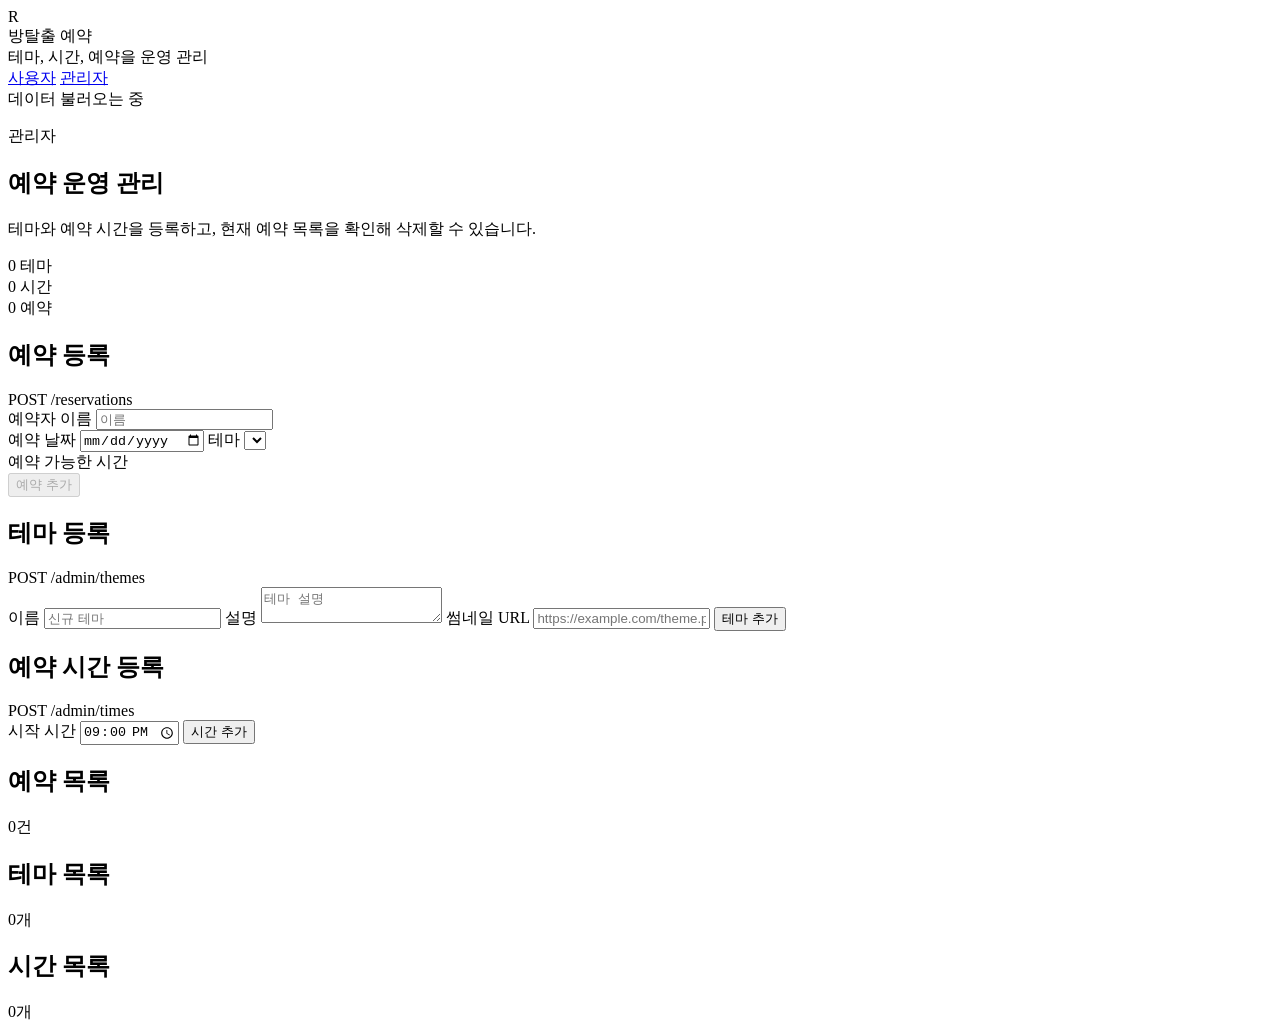
==== src/main/resources/static/admin.html @ b88a7721 "[🚀 사이클1 - 미션 (테마 + 사용자 예약)] 제이 미션 제출합니다. (#405) * feat: 이전 사이클 코드 마이그레이션  * feat: 예약 및 시간 목록 응답 형식 추" ====
<!doctype html>
<html lang="ko">
<head>
  <meta charset="UTF-8" />
  <meta name="viewport" content="width=device-width, initial-scale=1.0" />
  <link rel="icon" href="data:," />
  <title>방탈출 예약 관리자</title>
  <link rel="stylesheet" href="/css/roomescape.css" />
</head>
<body data-page="admin">
  <div class="app-shell">
    <header class="topbar">
      <div class="topbar-inner">
        <div class="brand">
          <div class="brand-mark">R</div>
          <div class="brand-text">
            <div class="brand-title">방탈출 예약</div>
            <div class="brand-subtitle">테마, 시간, 예약을 운영 관리</div>
          </div>
        </div>
        <div class="topbar-actions">
          <nav class="view-toggle" aria-label="화면 전환">
            <a id="userTab" class="view-button" href="/">사용자</a>
            <a id="adminTab" class="view-button active" href="/admin">관리자</a>
          </nav>
          <div id="sourceStatus" class="status-pill">
            <span class="status-dot"></span>
            <span>데이터 불러오는 중</span>
          </div>
        </div>
      </div>
    </header>

    <main>
      <section class="view-section" aria-label="관리자 화면">
        <div class="admin-header">
          <div class="admin-title-group">
            <p class="section-kicker">관리자</p>
            <h1 class="admin-title">예약 운영 관리</h1>
            <p class="admin-note">테마와 예약 시간을 등록하고, 현재 예약 목록을 확인해 삭제할 수 있습니다.</p>
          </div>
          <div class="admin-metrics" aria-label="운영 현황">
            <div class="metric">
              <span id="themeMetric" class="metric-value">0</span>
              <span class="metric-label">테마</span>
            </div>
            <div class="metric">
              <span id="timeMetric" class="metric-value">0</span>
              <span class="metric-label">시간</span>
            </div>
            <div class="metric">
              <span id="reservationMetric" class="metric-value">0</span>
              <span class="metric-label">예약</span>
            </div>
          </div>
        </div>

        <div class="admin-layout">
          <div class="admin-stack">
            <section class="admin-panel" aria-labelledby="adminReservationFormTitle">
              <div class="admin-panel-head">
                <h2 id="adminReservationFormTitle" class="admin-panel-title">예약 등록</h2>
                <span class="admin-count">POST /reservations</span>
              </div>
              <form id="adminReservationForm" class="admin-form">
                <label class="field">
                  <span class="label">예약자 이름</span>
                  <input id="adminReserveName" class="name-input" type="text" placeholder="이름" autocomplete="off" />
                </label>
                <div class="admin-reserve-grid">
                  <label class="field">
                    <span class="label">예약 날짜</span>
                    <input id="adminReserveDate" class="date-input" type="date" />
                  </label>
                  <label class="field">
                    <span class="label">테마</span>
                    <select id="adminReserveTheme" class="select-input"></select>
                  </label>
                </div>
                <div class="field">
                  <span class="label">예약 가능한 시간</span>
                  <div id="adminReserveTimeGrid" class="admin-time-grid" aria-label="관리자 예약 시간 목록"></div>
                </div>
                <div id="adminReserveSummary" class="admin-reserve-summary"></div>
                <button id="adminReserveButton" class="primary-button" type="submit" disabled>예약 추가</button>
                <p id="adminReserveMessage" class="admin-message"></p>
              </form>
            </section>

            <section class="admin-panel" aria-labelledby="themeFormTitle">
              <div class="admin-panel-head">
                <h2 id="themeFormTitle" class="admin-panel-title">테마 등록</h2>
                <span class="admin-count">POST /admin/themes</span>
              </div>
              <form id="themeForm" class="admin-form">
                <label class="field">
                  <span class="label">이름</span>
                  <input id="adminThemeName" class="name-input" type="text" placeholder="신규 테마" />
                </label>
                <label class="field">
                  <span class="label">설명</span>
                  <textarea id="adminThemeDescription" class="textarea-input" placeholder="테마 설명"></textarea>
                </label>
                <label class="field">
                  <span class="label">썸네일 URL</span>
                  <input id="adminThemeThumbnail" class="name-input" type="url" placeholder="https://example.com/theme.png" />
                </label>
                <button class="primary-button" type="submit">테마 추가</button>
              </form>
            </section>

            <section class="admin-panel" aria-labelledby="timeFormTitle">
              <div class="admin-panel-head">
                <h2 id="timeFormTitle" class="admin-panel-title">예약 시간 등록</h2>
                <span class="admin-count">POST /admin/times</span>
              </div>
              <form id="timeForm" class="admin-form">
                <label class="field">
                  <span class="label">시작 시간</span>
                  <input id="adminTimeStartAt" class="date-input" type="time" value="21:00" />
                </label>
                <button class="primary-button" type="submit">시간 추가</button>
              </form>
              <p id="adminMessage" class="admin-message"></p>
            </section>
          </div>

          <div class="admin-stack">
            <section class="admin-panel" aria-labelledby="reservationListTitle">
              <div class="admin-panel-head">
                <h2 id="reservationListTitle" class="admin-panel-title">예약 목록</h2>
                <span id="reservationCount" class="admin-count">0건</span>
              </div>
              <div id="adminReservationList" class="admin-list" aria-label="예약 목록"></div>
            </section>

            <section class="admin-panel" aria-labelledby="themeListTitle">
              <div class="admin-panel-head">
                <h2 id="themeListTitle" class="admin-panel-title">테마 목록</h2>
                <span id="adminThemeCount" class="admin-count">0개</span>
              </div>
              <div id="adminThemeList" class="admin-list" aria-label="관리자 테마 목록"></div>
            </section>

            <section class="admin-panel" aria-labelledby="timeListTitle">
              <div class="admin-panel-head">
                <h2 id="timeListTitle" class="admin-panel-title">시간 목록</h2>
                <span id="adminTimeCount" class="admin-count">0개</span>
              </div>
              <div id="adminTimeList" class="admin-list" aria-label="관리자 시간 목록"></div>
            </section>
          </div>
        </div>
      </section>
    </main>
  </div>

  <div id="toast" class="toast" role="status" aria-live="polite"></div>
  <script src="/js/roomescape.js" defer></script>
</body>
</html>
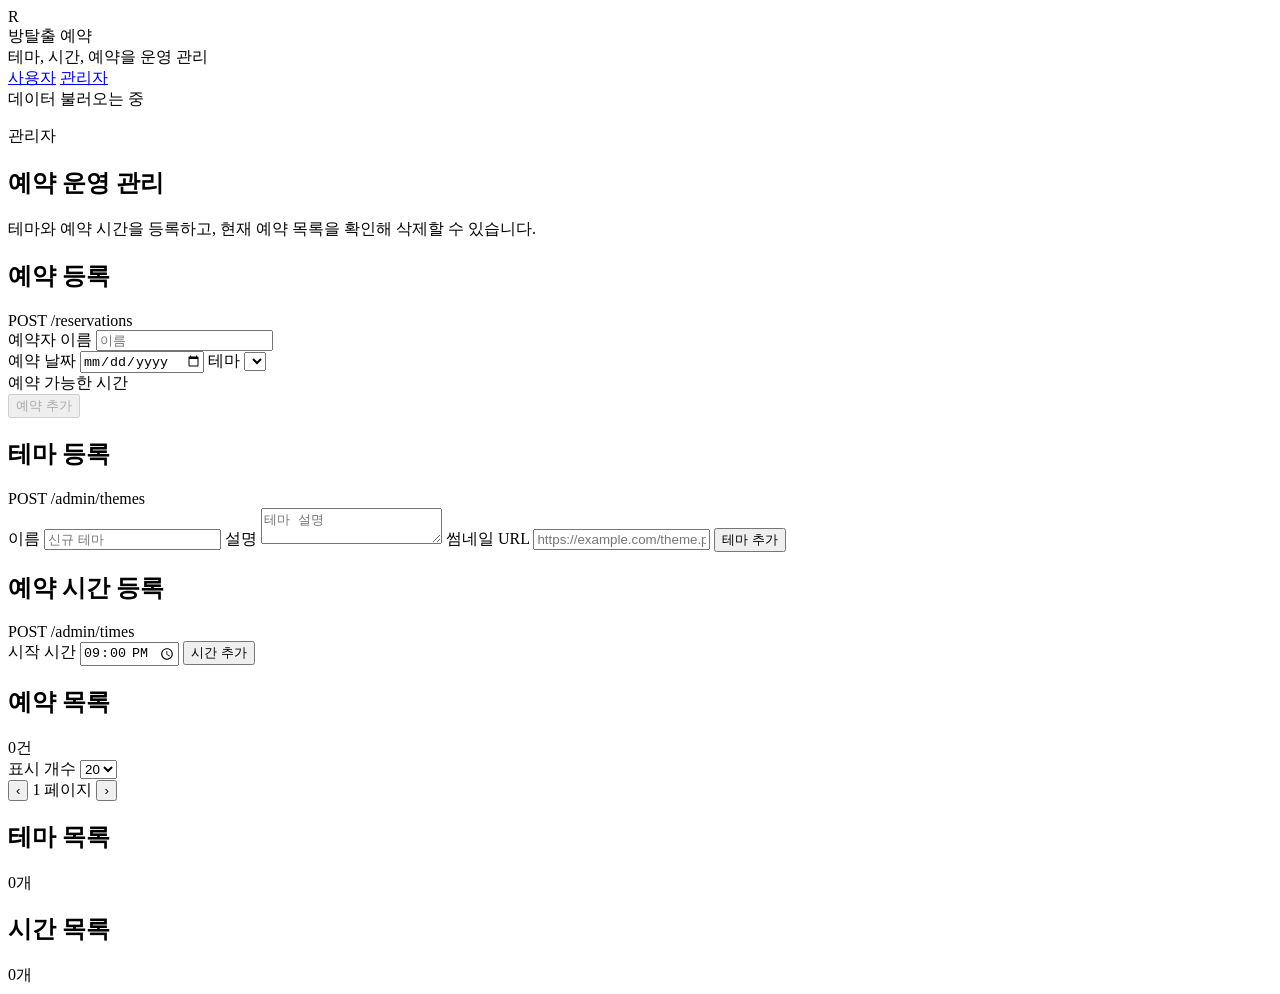
==== commit 0db3b67b: "[🚀 사이클2 - 미션 (예약 변경/취소와 에러 처리)] 제이 미션 제출합니다. (#423) * docs(README.md): 사이클 2 추가 요구사항 문서화  * docs(REA" ====
--- a/src/main/resources/static/admin.html
+++ b/src/main/resources/static/admin.html
@@ -38,20 +38,6 @@
             <p class="section-kicker">관리자</p>
             <h1 class="admin-title">예약 운영 관리</h1>
             <p class="admin-note">테마와 예약 시간을 등록하고, 현재 예약 목록을 확인해 삭제할 수 있습니다.</p>
-          </div>
-          <div class="admin-metrics" aria-label="운영 현황">
-            <div class="metric">
-              <span id="themeMetric" class="metric-value">0</span>
-              <span class="metric-label">테마</span>
-            </div>
-            <div class="metric">
-              <span id="timeMetric" class="metric-value">0</span>
-              <span class="metric-label">시간</span>
-            </div>
-            <div class="metric">
-              <span id="reservationMetric" class="metric-value">0</span>
-              <span class="metric-label">예약</span>
-            </div>
           </div>
         </div>
 
@@ -132,6 +118,21 @@
                 <span id="reservationCount" class="admin-count">0건</span>
               </div>
               <div id="adminReservationList" class="admin-list" aria-label="예약 목록"></div>
+              <div class="admin-pagination" aria-label="예약 목록 페이지 이동">
+                <label class="page-size-control">
+                  <span class="label">표시 개수</span>
+                  <select id="adminReservationPageSize" class="select-input">
+                    <option value="5">5</option>
+                    <option value="10">10</option>
+                    <option value="20" selected>20</option>
+                  </select>
+                </label>
+                <div class="page-controls">
+                  <button id="adminReservationPrevPage" class="secondary-button icon-button" type="button" aria-label="이전 페이지" title="이전 페이지">‹</button>
+                  <span id="adminReservationPageLabel" class="page-label">1 페이지</span>
+                  <button id="adminReservationNextPage" class="secondary-button icon-button" type="button" aria-label="다음 페이지" title="다음 페이지">›</button>
+                </div>
+              </div>
             </section>
 
             <section class="admin-panel" aria-labelledby="themeListTitle">
@@ -156,6 +157,6 @@
   </div>
 
   <div id="toast" class="toast" role="status" aria-live="polite"></div>
-  <script src="/js/roomescape.js" defer></script>
+  <script src="/js/roomescape.js?v=admin-paging-1" defer></script>
 </body>
 </html>
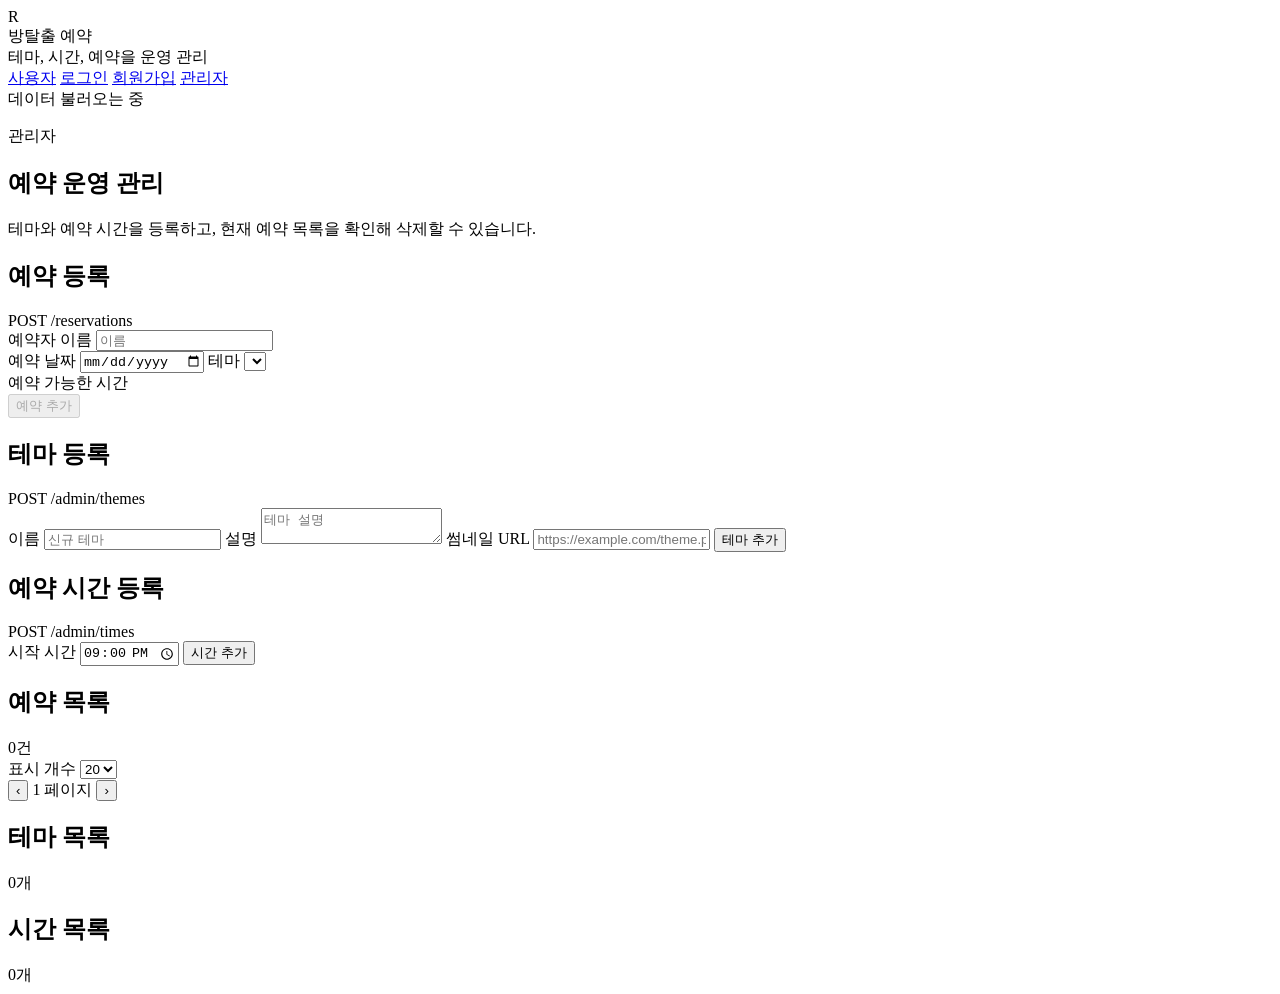
==== commit 56d67a7d: "feat(auth): 로그아웃 기능 추가" ====
--- a/src/main/resources/static/admin.html
+++ b/src/main/resources/static/admin.html
@@ -5,7 +5,7 @@
   <meta name="viewport" content="width=device-width, initial-scale=1.0" />
   <link rel="icon" href="data:," />
   <title>방탈출 예약 관리자</title>
-  <link rel="stylesheet" href="/css/roomescape.css" />
+  <link rel="stylesheet" href="/css/roomescape.css?v=split-assets-1" />
 </head>
 <body data-page="admin">
   <div class="app-shell">
@@ -21,6 +21,8 @@
         <div class="topbar-actions">
           <nav class="view-toggle" aria-label="화면 전환">
             <a id="userTab" class="view-button" href="/">사용자</a>
+            <a id="authActionButton" class="view-button" href="/login">로그인</a>
+            <a class="view-button" href="/signup">회원가입</a>
             <a id="adminTab" class="view-button active" href="/admin">관리자</a>
           </nav>
           <div id="sourceStatus" class="status-pill">
@@ -157,6 +159,8 @@
   </div>
 
   <div id="toast" class="toast" role="status" aria-live="polite"></div>
-  <script src="/js/roomescape.js?v=admin-paging-1" defer></script>
+  <script src="/js/roomescape.js?v=split-assets-1" defer></script>
+  <script src="/js/admin.js?v=split-assets-1" defer></script>
+  <script src="/js/boot.js?v=split-assets-1" defer></script>
 </body>
 </html>
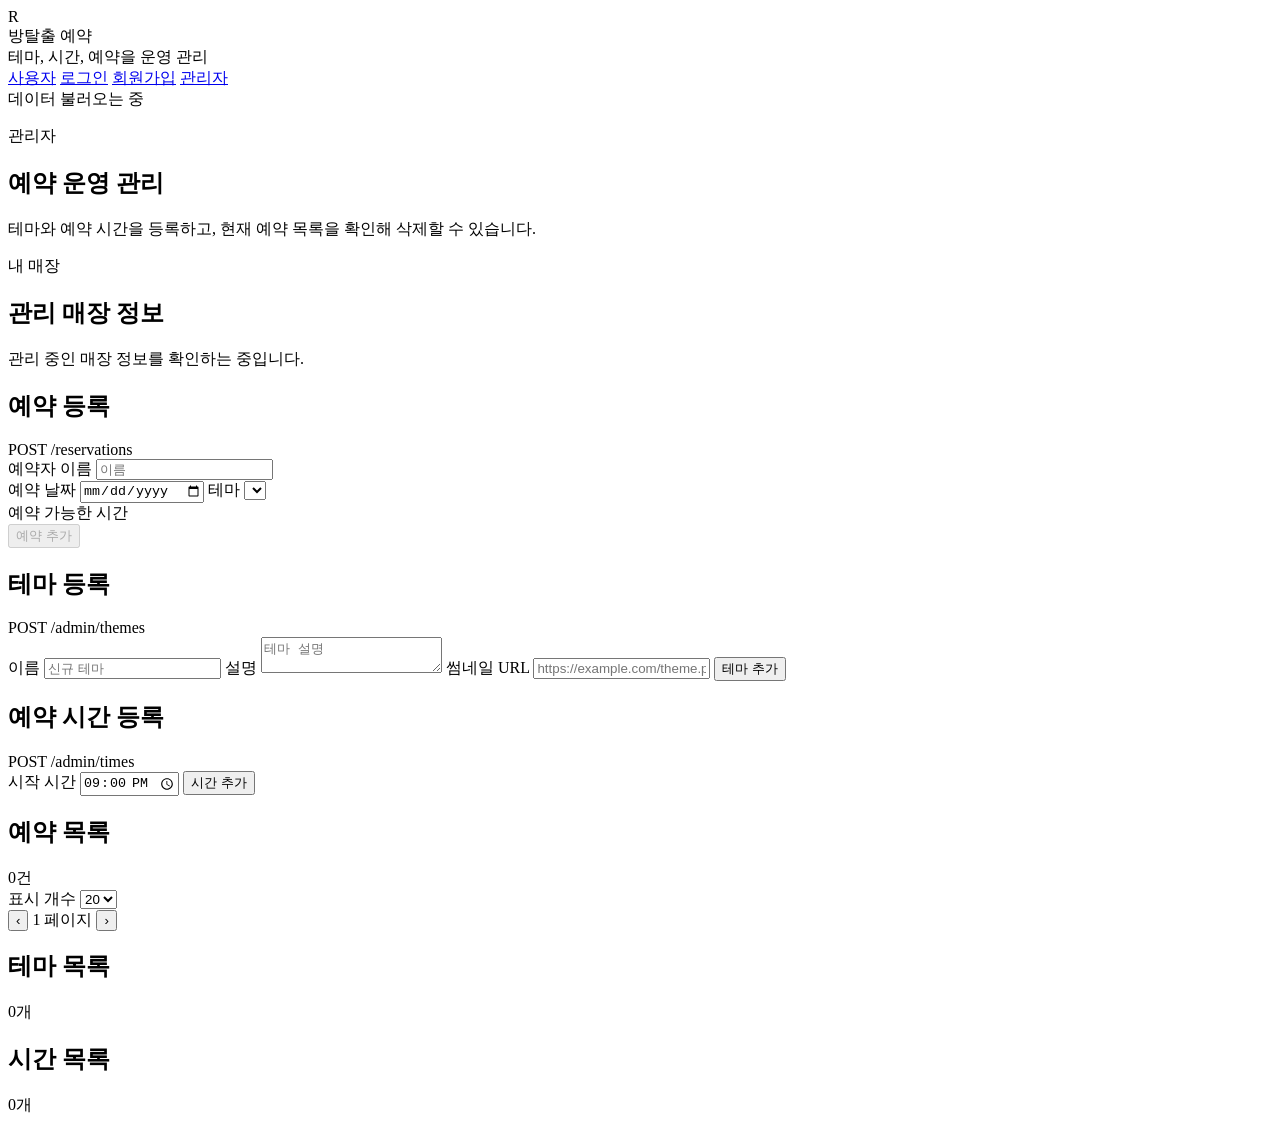
==== commit d5484603: "feat: 내 매장 매니저 정보 조회 기능 추가" ====
--- a/src/main/resources/static/admin.html
+++ b/src/main/resources/static/admin.html
@@ -42,6 +42,23 @@
             <p class="admin-note">테마와 예약 시간을 등록하고, 현재 예약 목록을 확인해 삭제할 수 있습니다.</p>
           </div>
         </div>
+
+        <section id="managerPanel" class="manager-panel admin-manager-panel" aria-labelledby="managerTitle">
+          <div class="manager-copy">
+            <p class="section-kicker">내 매장</p>
+            <h2 id="managerTitle" class="manager-title">관리 매장 정보</h2>
+            <p id="managerMessage" class="manager-message">관리 중인 매장 정보를 확인하는 중입니다.</p>
+          </div>
+          <div id="managerStoreCard" class="manager-store-card" hidden>
+            <span class="manager-store-label">관리 매장</span>
+            <strong id="managerStoreName">-</strong>
+            <span id="managerStoreMeta"></span>
+          </div>
+          <div class="manager-actions">
+            <a id="managerLoginButton" class="secondary-button" href="/login" hidden>로그인하기</a>
+            <a id="managerAdminButton" class="primary-button" href="/admin" hidden>관리자 화면</a>
+          </div>
+        </section>
 
         <div class="admin-layout">
           <div class="admin-stack">
